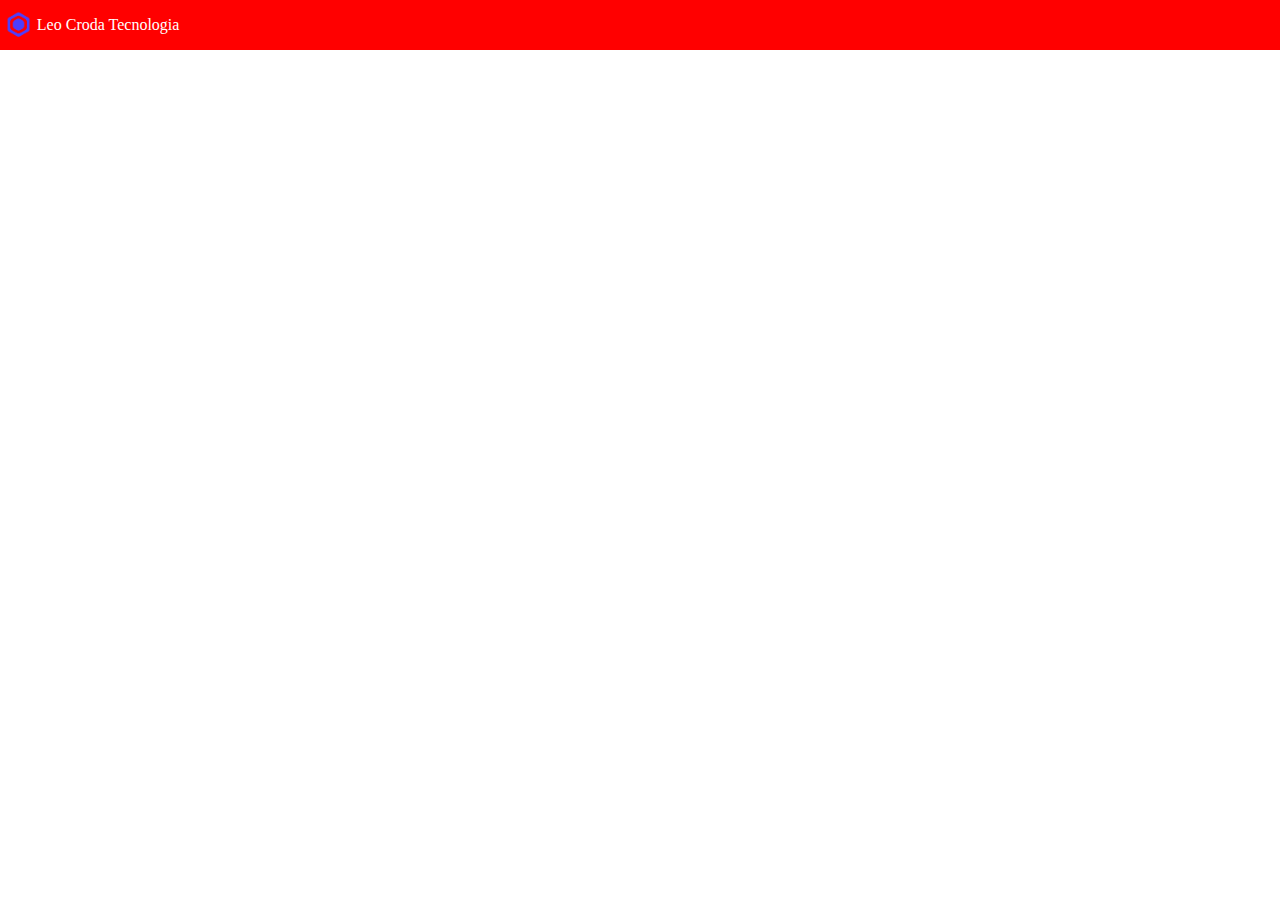
==== src/index.html @ 942765a4 "initial commit" ====
<!DOCTYPE html>
<html lang="en">
<head>
    <meta charset="UTF-8">
    <meta http-equiv="X-UA-Compatible" content="IE=edge">
    <meta name="viewport" content="width=device-width, initial-scale=1.0">
    <title>Document</title>
    <link rel="stylesheet" href="styles.css" ></link>
</head>
<body>
    <header class="top-bar">
        <img src="../public/assets/logo-favicon.png" width="36.8327402135" height="30" />
        <p>Leo Croda Tecnologia</p>
    </header>
    <!--about-->
    <!--skills-->
    <!--experiências de trabalho-->
    <!--links (redes sociais e tals)-->
    <!--formulário para contato-->
</body>
</html>
---- src/styles.css ----
.top-bar{
    background-color: red;
    display: flex;
    align-items: center;
    justify-content: left;
    margin: 0;
    padding:  0;
    color: white
}

body{
    margin: 0;
    padding: 0;
}

/*rgb(77, 62, 252)*/
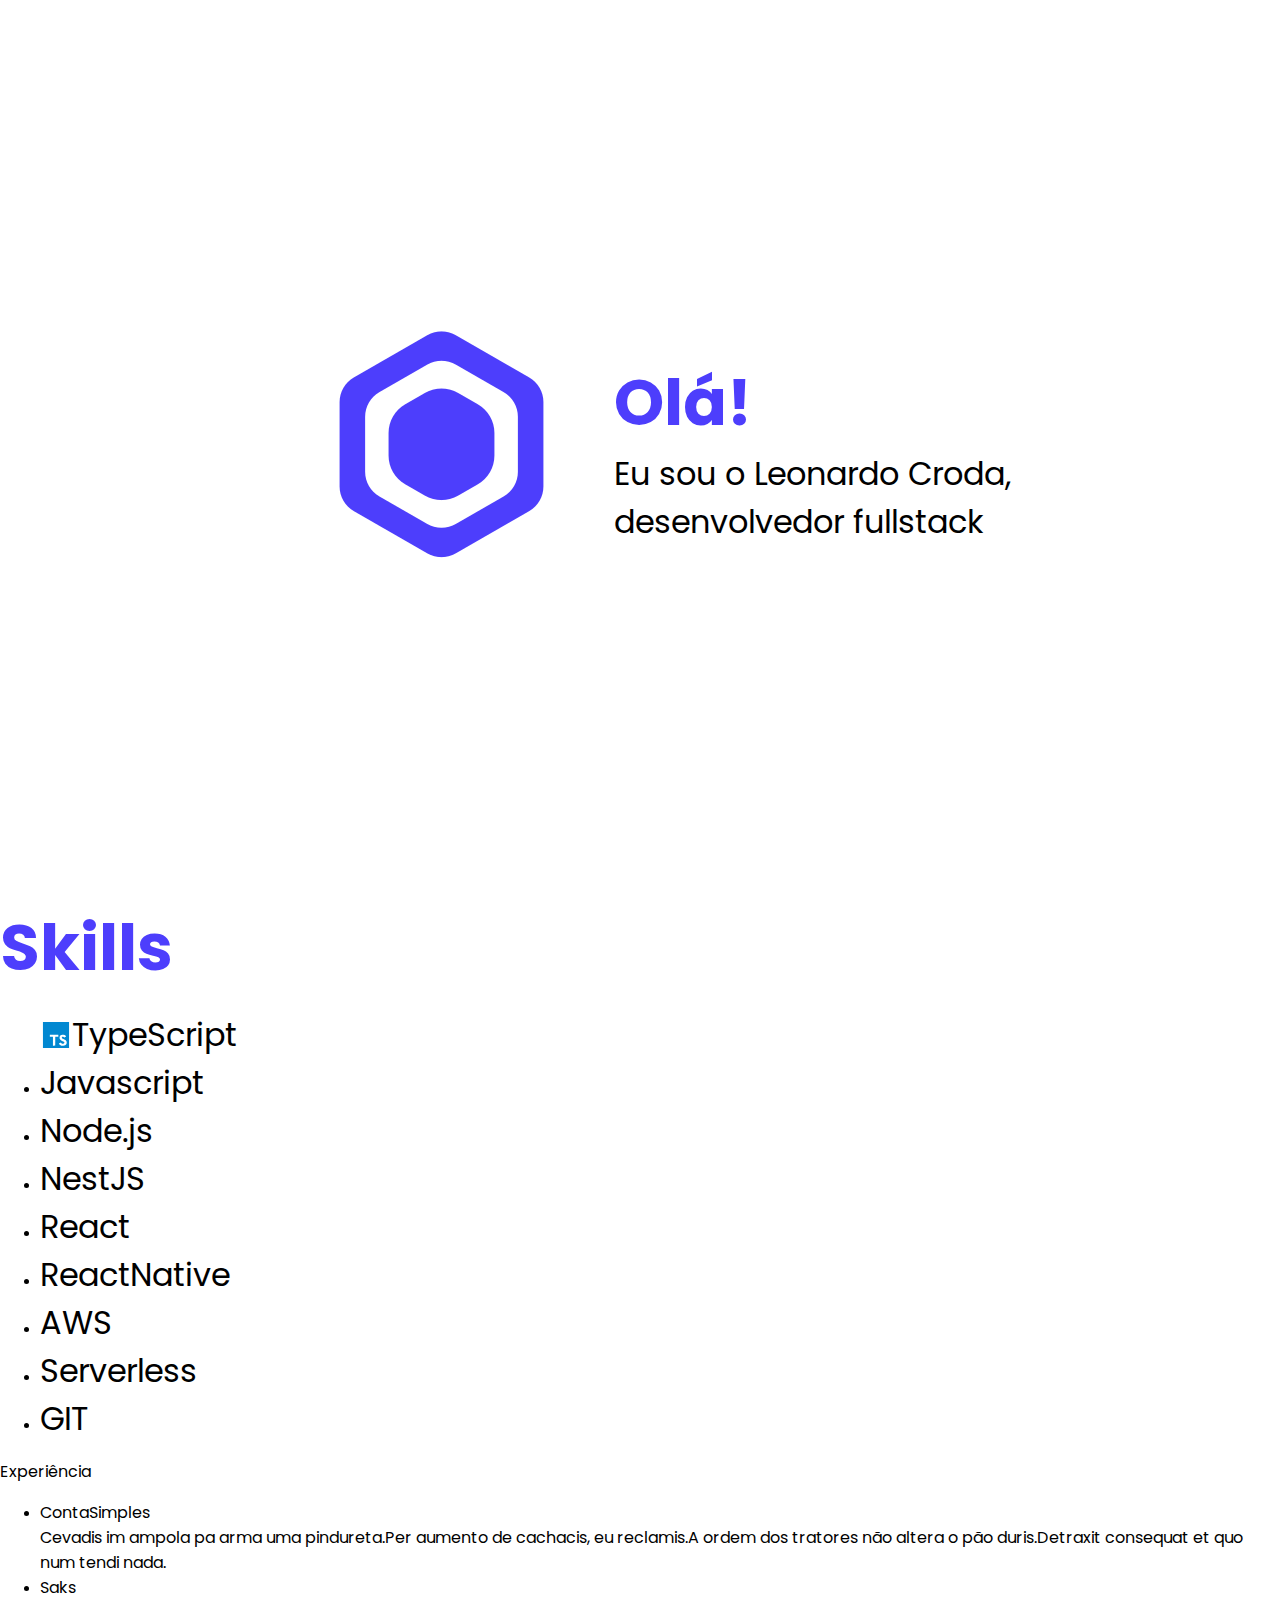
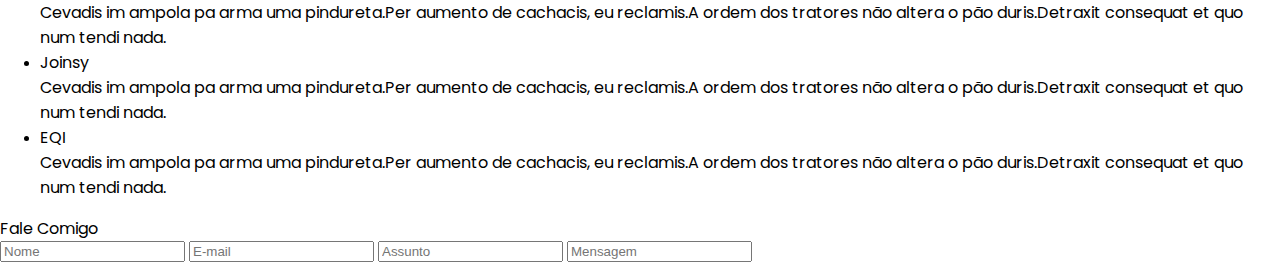
==== commit e63dd2eb: "adiciona saudação  no começo do site" ====
--- a/src/index.html
+++ b/src/index.html
@@ -1,21 +1,99 @@
 <!DOCTYPE html>
 <html lang="en">
-<head>
-    <meta charset="UTF-8">
-    <meta http-equiv="X-UA-Compatible" content="IE=edge">
-    <meta name="viewport" content="width=device-width, initial-scale=1.0">
+  <head>
+    <meta charset="UTF-8" />
+    <meta http-equiv="X-UA-Compatible" content="IE=edge" />
+    <meta name="viewport" content="width=device-width, initial-scale=1.0" />
     <title>Document</title>
-    <link rel="stylesheet" href="styles.css" ></link>
-</head>
-<body>
-    <header class="top-bar">
-        <img src="../public/assets/logo-favicon.png" width="36.8327402135" height="30" />
-        <p>Leo Croda Tecnologia</p>
-    </header>
-    <!--about-->
-    <!--skills-->
-    <!--experiências de trabalho-->
-    <!--links (redes sociais e tals)-->
-    <!--formulário para contato-->
-</body>
-</html>+    <link rel="stylesheet" href="styles.css" />
+  </head>
+  <body>
+    <!-- <header class="top-bar">
+      <img
+        src="../public/assets/logo-favicon.png"
+        width="36.8327402135"
+        height="30"
+      />
+      <p>Leo Croda Tecnologia</p>
+    </header> -->
+    <div>
+      <div class="welcome-container">
+        <div>
+          <img src="../public/assets/logo-favicon.png" />
+        </div>
+        <div>
+          <p class="title">Olá!</p>
+          <p class="subtitle">
+            Eu sou o Leonardo Croda, <br />desenvolvedor fullstack
+          </p>
+        </div>
+      </div>
+      <div>
+        <p class="title">Skills</p>
+        <ul>
+          <li class="skill">
+            <img
+              src="../public/assets/icons/typescript.svg"
+              class="skill-icons"
+            />
+            <p class="subtitle">TypeScript</p>
+          </li>
+          <li><p class="subtitle">Javascript</p></li>
+          <li><p class="subtitle">Node.js</p></li>
+          <li><p class="subtitle">NestJS</p></li>
+          <li><p class="subtitle">React</p></li>
+          <li><p class="subtitle">ReactNative</p></li>
+          <li><p class="subtitle">AWS</p></li>
+          <li><p class="subtitle">Serverless</p></li>
+          <li><p class="subtitle">GIT</p></li>
+        </ul>
+      </div>
+
+      <div>
+        <p>Experiência</p>
+        <ul>
+          <li>
+            <p>ContaSimples</p>
+            <p>
+              Cevadis im ampola pa arma uma pindureta.Per aumento de cachacis,
+              eu reclamis.A ordem dos tratores não altera o pão duris.Detraxit
+              consequat et quo num tendi nada.
+            </p>
+          </li>
+          <li>
+            <p>Saks</p>
+            <p>
+              Cevadis im ampola pa arma uma pindureta.Per aumento de cachacis,
+              eu reclamis.A ordem dos tratores não altera o pão duris.Detraxit
+              consequat et quo num tendi nada.
+            </p>
+          </li>
+          <li>
+            <p>Joinsy</p>
+            <p>
+              Cevadis im ampola pa arma uma pindureta.Per aumento de cachacis,
+              eu reclamis.A ordem dos tratores não altera o pão duris.Detraxit
+              consequat et quo num tendi nada.
+            </p>
+          </li>
+          <li>
+            <p>EQI</p>
+            <p>
+              Cevadis im ampola pa arma uma pindureta.Per aumento de cachacis,
+              eu reclamis.A ordem dos tratores não altera o pão duris.Detraxit
+              consequat et quo num tendi nada.
+            </p>
+          </li>
+        </ul>
+      </div>
+    </div>
+
+    <div>
+      <p>Fale Comigo</p>
+      <input placeholder="Nome" />
+      <input placeholder="E-mail" />
+      <input placeholder="Assunto" />
+      <input placeholder="Mensagem" />
+    </div>
+  </body>
+</html>
--- a/src/styles.css
+++ b/src/styles.css
@@ -1,16 +1,56 @@
-.top-bar{
-    background-color: red;
-    display: flex;
-    align-items: center;
-    justify-content: left;
-    margin: 0;
-    padding:  0;
-    color: white
+@import url("https://fonts.googleapis.com/css2?family=Poppins&display=swap");
+
+.top-bar {
+  background-color: red;
+  display: flex;
+  align-items: center;
+  justify-content: left;
+  margin: 0;
+  padding: 0;
+  color: white;
+}
+.container {
+  background-color: blue;
+  margin: 0 2rem;
+  padding: 0;
 }
 
-body{
-    margin: 0;
-    padding: 0;
+.welcome-container {
+  display: flex;
+  width: 100%;
+  height: 100vh;
+  align-items: center;
+  justify-content: center;
 }
 
-/*rgb(77, 62, 252)*/+p.title {
+  font-size: 4rem;
+  color: #4d3efc;
+  font-weight: bold;
+}
+
+p.subtitle {
+  font-size: 2rem;
+}
+
+img.skill-icons {
+  width: 2rem;
+  height: 2rem;
+}
+
+li.skill {
+  align-items: center;
+  display: flex;
+}
+
+p {
+  margin: 0;
+  font-family: "Poppins", sans-serif;
+}
+
+body {
+  margin: 0;
+  padding: 0;
+}
+
+/*rgb(77, 62, 252)*/
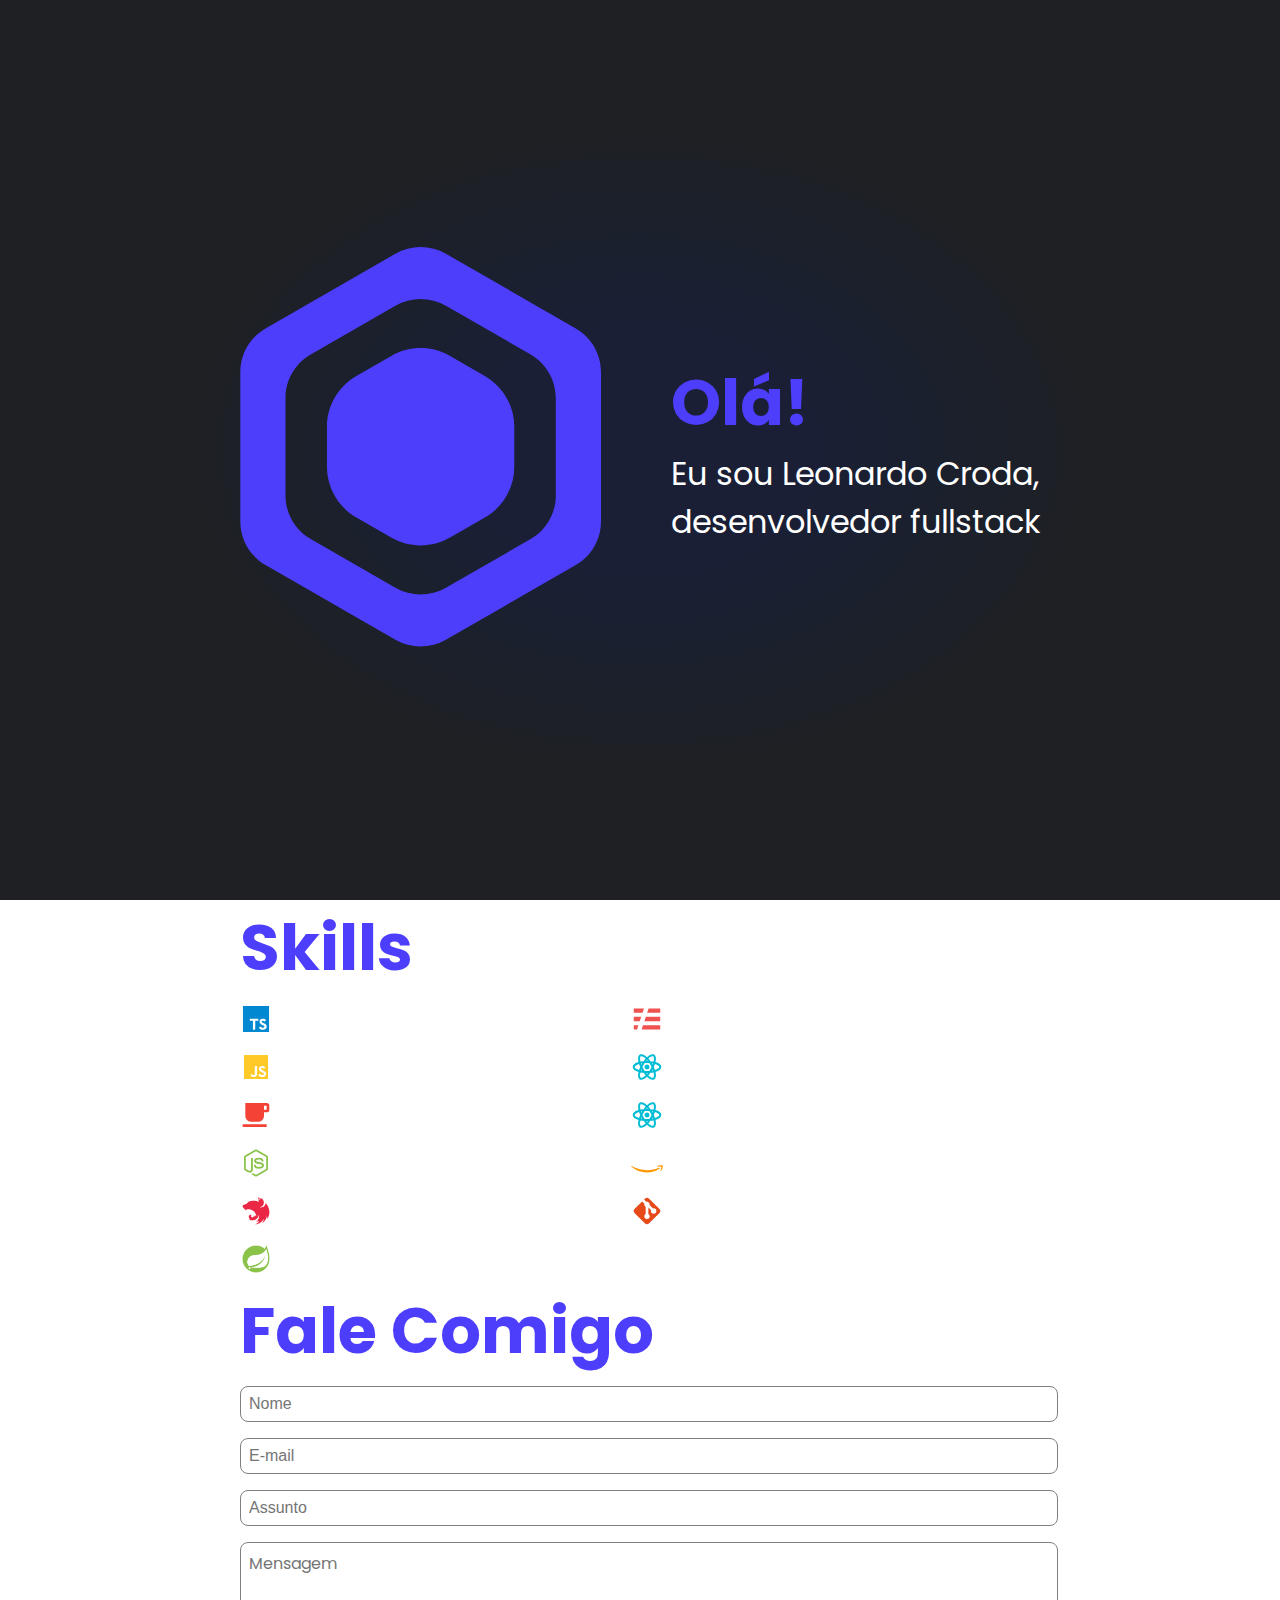
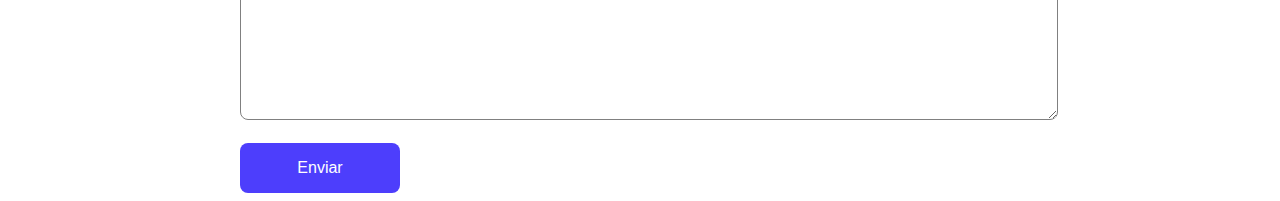
==== commit e1482866: "adiciona java, springboot e aws as skills e altera a cor do background" ====
--- a/src/index.html
+++ b/src/index.html
@@ -3,9 +3,9 @@
   <head>
     <meta charset="UTF-8" />
     <meta http-equiv="X-UA-Compatible" content="IE=edge" />
-    <meta name="viewport" content="width=device-width, initial-scale=1.0" />
     <title>Document</title>
     <link rel="stylesheet" href="styles.css" />
+    <link rel="icon" href="../public/assets/logo-favicon.png" />
   </head>
   <body>
     <!-- <header class="top-bar">
@@ -16,20 +16,22 @@
       />
       <p>Leo Croda Tecnologia</p>
     </header> -->
-    <div>
+    <div class="container">
       <div class="welcome-container">
         <div>
-          <img src="../public/assets/logo-favicon.png" />
+          <img class="logo" src="../public/assets/logo-favicon.svg" />
         </div>
         <div>
-          <p class="title">Olá!</p>
+          <h1>Olá!</h1>
           <p class="subtitle">
-            Eu sou o Leonardo Croda, <br />desenvolvedor fullstack
+            Eu sou Leonardo Croda, <br />desenvolvedor fullstack
           </p>
         </div>
       </div>
-      <div>
-        <p class="title">Skills</p>
+
+      <div class="skill-list-container">
+        <h1>Skills</h1>
+
         <ul>
           <li class="skill">
             <img
@@ -38,62 +40,67 @@
             />
             <p class="subtitle">TypeScript</p>
           </li>
-          <li><p class="subtitle">Javascript</p></li>
-          <li><p class="subtitle">Node.js</p></li>
-          <li><p class="subtitle">NestJS</p></li>
-          <li><p class="subtitle">React</p></li>
-          <li><p class="subtitle">ReactNative</p></li>
-          <li><p class="subtitle">AWS</p></li>
-          <li><p class="subtitle">Serverless</p></li>
-          <li><p class="subtitle">GIT</p></li>
+          <li class="skill">
+            <img
+              src="../public/assets/icons/javascript.svg"
+              class="skill-icons"
+            />
+            <p class="subtitle">JavaScript</p>
+          </li>
+          <li class="skill">
+            <img src="../public/assets/icons/java.svg" class="skill-icons" />
+            <p class="subtitle">Java</p>
+          </li>
+          <li class="skill">
+            <img src="../public/assets/icons/nodejs.svg" class="skill-icons" />
+            <p class="subtitle">Node.js</p>
+          </li>
+          <li class="skill">
+            <img src="../public/assets/icons/nest.svg" class="skill-icons" />
+            <p class="subtitle">NestJS</p>
+          </li>
+          <li class="skill">
+            <img
+              src="../public/assets/icons/spring-boot.png"
+              class="skill-icons"
+            />
+            <p class="subtitle">SpringBoot</p>
+          </li>
+          <li class="skill">
+            <img
+              src="../public/assets/icons/serverless.svg"
+              class="skill-icons"
+            />
+            <p class="subtitle">Serverless</p>
+          </li>
+
+          <li class="skill">
+            <img src="../public/assets/icons/react.svg" class="skill-icons" />
+            <p class="subtitle">React</p>
+          </li>
+          <li class="skill">
+            <img src="../public/assets/icons/react.svg" class="skill-icons" />
+            <p class="subtitle">ReactNative</p>
+          </li>
+          <li class="skill">
+            <img src="../public/assets/icons/aws.svg" class="skill-icons" />
+            <p class="subtitle">AWS</p>
+          </li>
+          <li class="skill">
+            <img src="../public/assets/icons/git.svg" class="skill-icons" />
+            <p class="subtitle">Git</p>
+          </li>
         </ul>
       </div>
 
-      <div>
-        <p>Experiência</p>
-        <ul>
-          <li>
-            <p>ContaSimples</p>
-            <p>
-              Cevadis im ampola pa arma uma pindureta.Per aumento de cachacis,
-              eu reclamis.A ordem dos tratores não altera o pão duris.Detraxit
-              consequat et quo num tendi nada.
-            </p>
-          </li>
-          <li>
-            <p>Saks</p>
-            <p>
-              Cevadis im ampola pa arma uma pindureta.Per aumento de cachacis,
-              eu reclamis.A ordem dos tratores não altera o pão duris.Detraxit
-              consequat et quo num tendi nada.
-            </p>
-          </li>
-          <li>
-            <p>Joinsy</p>
-            <p>
-              Cevadis im ampola pa arma uma pindureta.Per aumento de cachacis,
-              eu reclamis.A ordem dos tratores não altera o pão duris.Detraxit
-              consequat et quo num tendi nada.
-            </p>
-          </li>
-          <li>
-            <p>EQI</p>
-            <p>
-              Cevadis im ampola pa arma uma pindureta.Per aumento de cachacis,
-              eu reclamis.A ordem dos tratores não altera o pão duris.Detraxit
-              consequat et quo num tendi nada.
-            </p>
-          </li>
-        </ul>
+      <div class="form-container">
+        <h1>Fale Comigo</h1>
+        <input class="small" placeholder="Nome" />
+        <input class="small" placeholder="E-mail" />
+        <input class="small" placeholder="Assunto" />
+        <textarea class="large" placeholder="Mensagem"></textarea>
+        <button class="submit">Enviar</button>
       </div>
-    </div>
-
-    <div>
-      <p>Fale Comigo</p>
-      <input placeholder="Nome" />
-      <input placeholder="E-mail" />
-      <input placeholder="Assunto" />
-      <input placeholder="Mensagem" />
     </div>
   </body>
 </html>
--- a/src/styles.css
+++ b/src/styles.css
@@ -1,7 +1,6 @@
 @import url("https://fonts.googleapis.com/css2?family=Poppins&display=swap");
 
 .top-bar {
-  background-color: red;
   display: flex;
   align-items: center;
   justify-content: left;
@@ -10,9 +9,8 @@
   color: white;
 }
 .container {
-  background-color: blue;
-  margin: 0 2rem;
-  padding: 0;
+  max-width: 50rem;
+  margin: 0 auto;
 }
 
 .welcome-container {
@@ -20,10 +18,13 @@
   width: 100%;
   height: 100vh;
   align-items: center;
-  justify-content: center;
+  justify-content: space-between;
 }
-
-p.title {
+img.logo {
+  height: 25rem;
+}
+h1 {
+  margin: 0;
   font-size: 4rem;
   color: #4d3efc;
   font-weight: bold;
@@ -36,21 +37,73 @@
 img.skill-icons {
   width: 2rem;
   height: 2rem;
+  margin-right: 0.5rem;
 }
 
 li.skill {
   align-items: center;
   display: flex;
+  justify-content: flex-start;
+}
+
+div.skill-list-container {
+  margin: 0 auto;
+}
+
+input.small {
+  font-size: 1rem;
+  width: 100%;
+  margin: 0.5rem 0;
+  padding: 0.5rem;
+  border-radius: 0.5rem;
+  border: 1px solid grey;
+}
+
+textarea.large {
+  font-family: "Poppins", sans-serif;
+  font-size: 1rem;
+  margin: 0.5rem 0;
+  width: 100%;
+  padding: 0.5rem;
+  border-radius: 0.5rem;
+  height: 10rem;
+  border: 1px solid grey;
+}
+
+button.submit {
+  background-color: #4d3efc;
+  width: 10rem;
+  padding: 1rem;
+  margin: 0.5rem 0;
+  border: 0;
+  font-size: 1rem;
+  border-radius: 0.5rem;
+  color: white;
+}
+div.form-container {
+  width: 100%;
+}
+
+ul {
+  display: flex;
+  flex-direction: column;
+  max-height: 20rem;
+  flex-wrap: wrap;
+  margin: 0px;
+  padding: 0px;
 }
 
 p {
   margin: 0;
+  color: white;
+}
+
+body {
+  background-image: radial-gradient(#1a1f35 20%, #1a202f 30%, #1e2024 50%);
+  background-attachment: fixed;
+  margin: 0;
+  padding: 0;
   font-family: "Poppins", sans-serif;
 }
 
-body {
-  margin: 0;
-  padding: 0;
-}
-
 /*rgb(77, 62, 252)*/
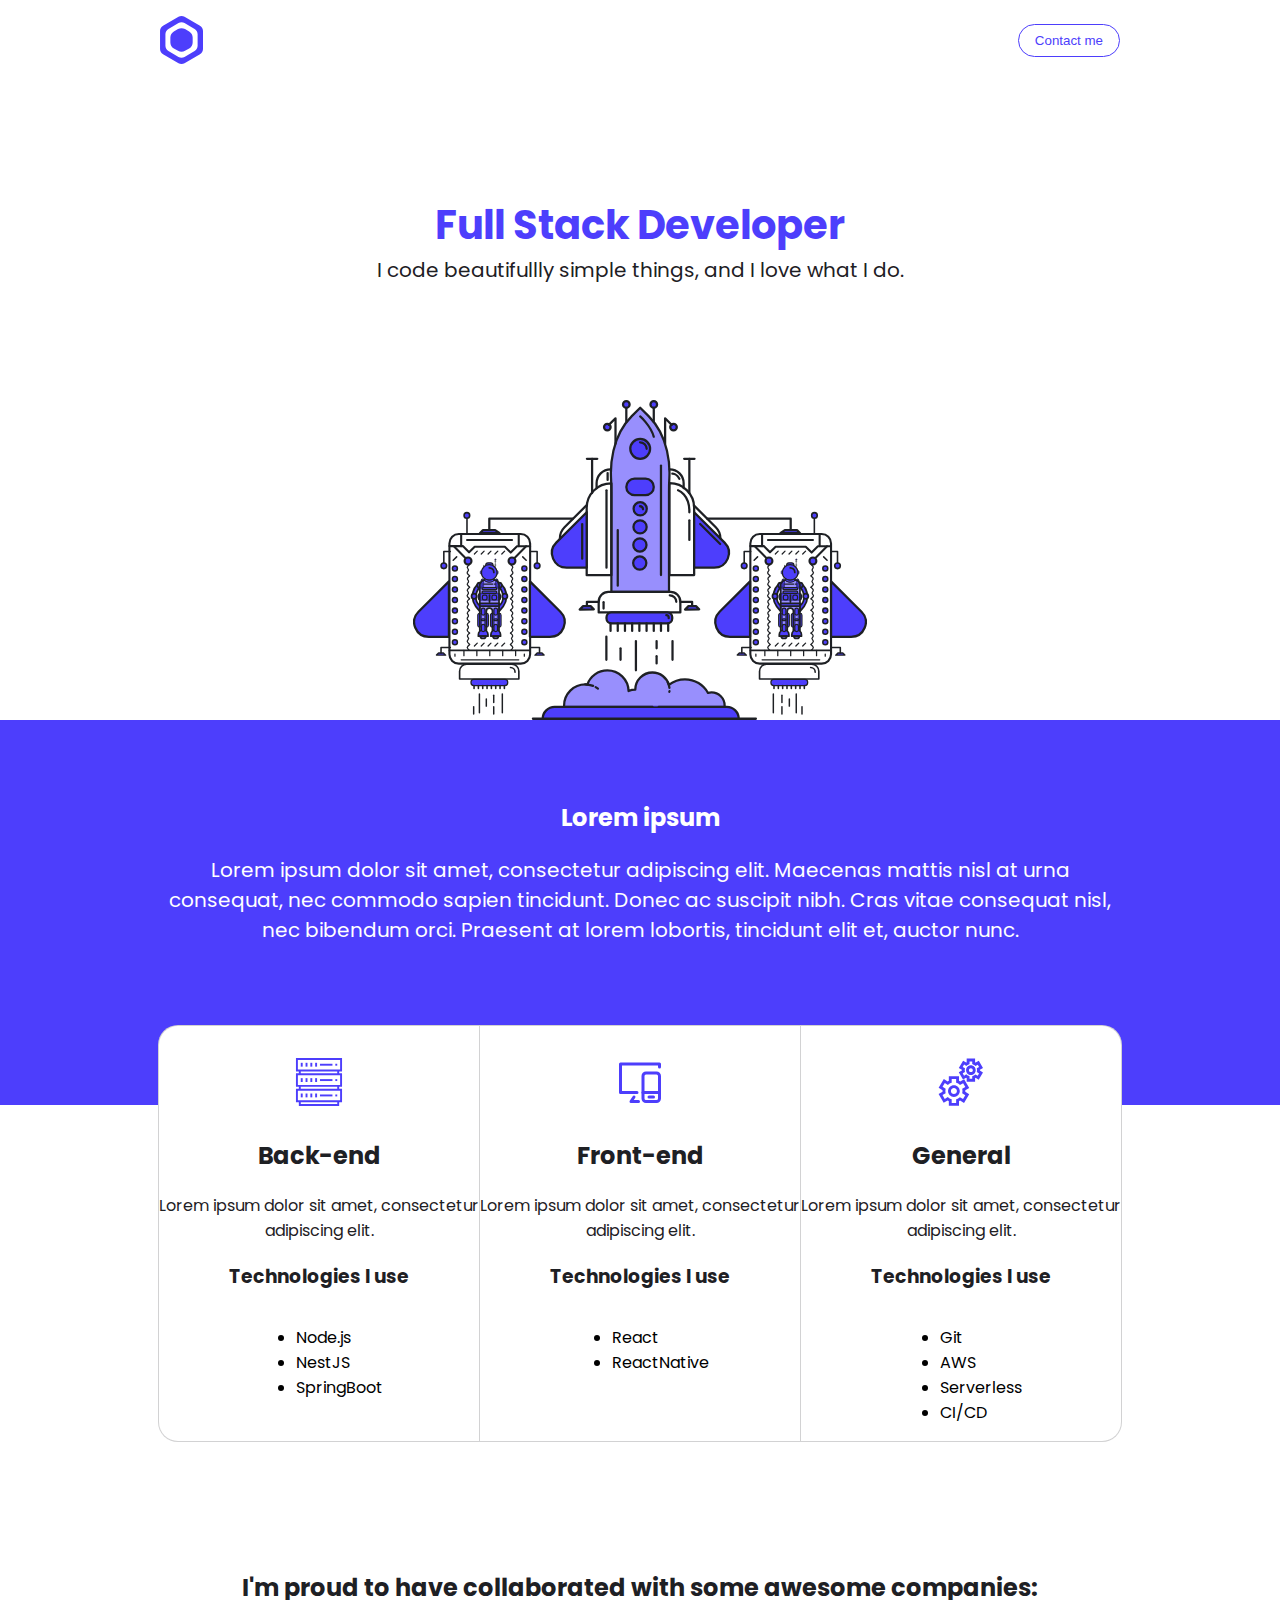
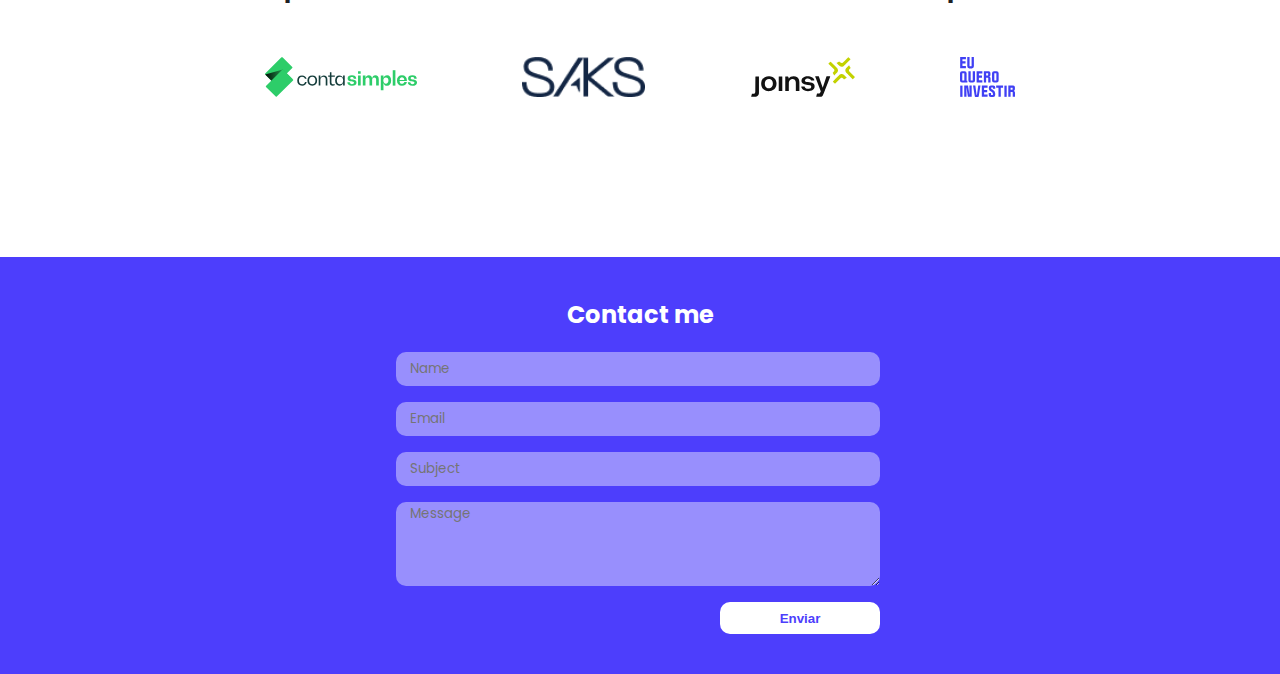
==== commit 9fff71b2: "v2: redesign" ====
--- a/src/index.html
+++ b/src/index.html
@@ -3,104 +3,113 @@
   <head>
     <meta charset="UTF-8" />
     <meta http-equiv="X-UA-Compatible" content="IE=edge" />
-    <title>Document</title>
-    <link rel="stylesheet" href="styles.css" />
+    <meta name="viewport" content="width=device-width, initial-scale=1.0" />
+    <title>Leonardo Croda</title>
+    <link rel="stylesheet" href="styles/index.css" />
+    <!-- <link rel="stylesheet" href="styles/small-screens.css" /> -->
     <link rel="icon" href="../public/assets/logo-favicon.png" />
   </head>
   <body>
-    <!-- <header class="top-bar">
-      <img
-        src="../public/assets/logo-favicon.png"
-        width="36.8327402135"
-        height="30"
-      />
-      <p>Leo Croda Tecnologia</p>
-    </header> -->
-    <div class="container">
-      <div class="welcome-container">
-        <div>
-          <img class="logo" src="../public/assets/logo-favicon.svg" />
+    <header class="top-bar">
+      <img class="logo" src="../public/assets/logo-favicon.svg" />
+      <button class="contact-button">Contact me</button>
+    </header>
+    <div class="hero-container">
+      <div>
+        <h1>Full Stack Developer</h1>
+        <p class="subtitle">
+          I code beautifullly simple things, and I love what I do.
+        </p>
+      </div>
+      <!-- <div>
+        <img src="../public/assets/logo-favicon.svg" />
+      </div> -->
+    </div>
+    <div class="rocket-container">
+      <img class="rocket" src="../public/assets/g10.svg" />
+    </div>
+
+    <div class="about">
+      <div class="about-text-container">
+        <h2 class="white-text">Lorem ipsum</h2>
+        <p class="white-text">
+          Lorem ipsum dolor sit amet, consectetur adipiscing elit. Maecenas
+          mattis nisl at urna consequat, nec commodo sapien tincidunt. Donec ac
+          suscipit nibh. Cras vitae consequat nisl, nec bibendum orci. Praesent
+          at lorem lobortis, tincidunt elit et, auctor nunc.
+        </p>
+      </div>
+    </div>
+    <div class="skills">
+      <div class="skill-column skill-column-left">
+        <img class="skill-icon" src="../public/assets/backend.svg" />
+        <h2>Back-end</h2>
+        <p class="skill-description">
+          Lorem ipsum dolor sit amet, consectetur adipiscing elit.
+        </p>
+        <h3>Technologies I use</h3>
+        <ul>
+          <li>Node.js</li>
+          <li>NestJS</li>
+          <li>SpringBoot</li>
+        </ul>
+      </div>
+      <div class="skill-column">
+        <img class="skill-icon" src="../public/assets/frontend.svg" />
+        <h2>Front-end</h2>
+        <p class="skill-description">
+          Lorem ipsum dolor sit amet, consectetur adipiscing elit.
+        </p>
+        <h3>Technologies I use</h3>
+
+        <ul>
+          <li>React</li>
+          <li>ReactNative</li>
+        </ul>
+      </div>
+      <div class="skill-column skill-column-right">
+        <img class="skill-icon" src="../public/assets/general.svg" />
+
+        <h2>General</h2>
+        <p class="skill-description">
+          Lorem ipsum dolor sit amet, consectetur adipiscing elit.
+        </p>
+        <h3>Technologies I use</h3>
+        <ul>
+          <li>Git</li>
+          <li>AWS</li>
+          <li>Serverless</li>
+          <li>CI/CD</li>
+        </ul>
+      </div>
+    </div>
+    <div class="companies-container">
+      <h2>I'm proud to have collaborated with some awesome companies:</h2>
+      <div class="companies-logo-container">
+        <div class="company-logo">
+          <img src="../public/assets/companies-logo/contasimples.svg" />
         </div>
-        <div>
-          <h1>Olá!</h1>
-          <p class="subtitle">
-            Eu sou Leonardo Croda, <br />desenvolvedor fullstack
-          </p>
+        <div class="company-logo">
+          <img src="../public/assets/companies-logo/saks.png" />
+        </div>
+        <div class="company-logo">
+          <img src="../public/assets/companies-logo/joinsy.svg" />
+        </div>
+        <div class="company-logo">
+          <img src="../public/assets/companies-logo/euqueroinvestir.svg" />
         </div>
       </div>
+    </div>
 
-      <div class="skill-list-container">
-        <h1>Skills</h1>
-
-        <ul>
-          <li class="skill">
-            <img
-              src="../public/assets/icons/typescript.svg"
-              class="skill-icons"
-            />
-            <p class="subtitle">TypeScript</p>
-          </li>
-          <li class="skill">
-            <img
-              src="../public/assets/icons/javascript.svg"
-              class="skill-icons"
-            />
-            <p class="subtitle">JavaScript</p>
-          </li>
-          <li class="skill">
-            <img src="../public/assets/icons/java.svg" class="skill-icons" />
-            <p class="subtitle">Java</p>
-          </li>
-          <li class="skill">
-            <img src="../public/assets/icons/nodejs.svg" class="skill-icons" />
-            <p class="subtitle">Node.js</p>
-          </li>
-          <li class="skill">
-            <img src="../public/assets/icons/nest.svg" class="skill-icons" />
-            <p class="subtitle">NestJS</p>
-          </li>
-          <li class="skill">
-            <img
-              src="../public/assets/icons/spring-boot.png"
-              class="skill-icons"
-            />
-            <p class="subtitle">SpringBoot</p>
-          </li>
-          <li class="skill">
-            <img
-              src="../public/assets/icons/serverless.svg"
-              class="skill-icons"
-            />
-            <p class="subtitle">Serverless</p>
-          </li>
-
-          <li class="skill">
-            <img src="../public/assets/icons/react.svg" class="skill-icons" />
-            <p class="subtitle">React</p>
-          </li>
-          <li class="skill">
-            <img src="../public/assets/icons/react.svg" class="skill-icons" />
-            <p class="subtitle">ReactNative</p>
-          </li>
-          <li class="skill">
-            <img src="../public/assets/icons/aws.svg" class="skill-icons" />
-            <p class="subtitle">AWS</p>
-          </li>
-          <li class="skill">
-            <img src="../public/assets/icons/git.svg" class="skill-icons" />
-            <p class="subtitle">Git</p>
-          </li>
-        </ul>
-      </div>
-
+    <footer>
+      <h2 class="white-text">Contact me</h2>
       <div class="form-container">
-        <h1>Fale Comigo</h1>
-        <input class="small" placeholder="Nome" />
-        <input class="small" placeholder="E-mail" />
-        <input class="small" placeholder="Assunto" />
-        <textarea class="large" placeholder="Mensagem"></textarea>
+        <input class="text-input" placeholder="   Name" />
+        <input class="text-input" placeholder="   Email" />
+        <input class="text-input" placeholder="   Subject" />
+        <textarea class="text-input" placeholder="   Message"></textarea>
         <button class="submit">Enviar</button>
       </div>
-    </div>
+    </footer>
   </body>
 </html>
--- a/src/styles/index.css
+++ b/src/styles/index.css
@@ -0,0 +1,204 @@
+@import url("https://fonts.googleapis.com/css2?family=Poppins&display=swap");
+
+h1 {
+  font-size: 2.5rem;
+  color: #4d3efc;
+  font-weight: bold;
+  margin: 0;
+  text-align: center;
+}
+p {
+  margin: 0;
+  font-size: 1.25rem;
+  color: #1e2024;
+  text-align: center;
+}
+
+h2 {
+  text-align: center;
+  color: #1e2024;
+  margin: 0;
+  margin-bottom: 0.83em;
+}
+
+h3 {
+  text-align: center;
+  color: #1e2024;
+}
+
+body {
+  margin: 0;
+  padding: 0;
+  font-family: "Poppins", sans-serif;
+}
+
+footer {
+  width: 100%;
+  background-color: #4d3efc;
+  padding: 2.5rem 0;
+}
+
+img {
+  height: 100%;
+  width: auto;
+}
+.top-bar {
+  display: flex;
+  align-items: center;
+  justify-content: space-between;
+  margin: 0;
+  padding: 0;
+  color: white;
+  height: 5rem;
+  max-width: 60rem;
+  margin: 0 auto;
+}
+
+.logo {
+  height: 3rem;
+  width: auto;
+}
+
+.contact-button {
+  background-color: transparent;
+  border: solid 1px #4d3efc;
+  color: #4d3efc;
+  padding: 0.5rem 1rem;
+  border-radius: 20px;
+}
+
+.about {
+  width: 100%;
+  background-color: #4d3efc;
+  display: flex;
+  justify-content: center;
+  padding: 5rem 0 10rem 0;
+}
+.about-text-container {
+  width: 60rem;
+}
+
+.hero-container {
+  background-color: white;
+  display: flex;
+  flex-direction: column;
+  justify-content: space-evenly;
+  align-items: center;
+  height: 20rem;
+}
+
+.rocket {
+  height: 100%;
+  width: auto;
+}
+
+.rocket-container {
+  display: flex;
+  justify-content: center;
+  height: 20rem;
+  width: 100%;
+}
+
+.white-text {
+  color: #fff;
+}
+
+.skills {
+  margin-top: -5rem;
+  border-radius: 20px;
+  display: flex;
+  justify-content: center;
+}
+
+.skill-column {
+  align-items: center;
+  display: flex;
+  flex-direction: column;
+  width: 20rem;
+  background-color: #fff;
+  border: 1px solid rgba(30, 32, 36, 0.2);
+}
+
+.skill-column-left {
+  border-top-left-radius: 20px;
+  border-bottom-left-radius: 20px;
+  border-right-width: 0px;
+}
+
+.skill-column-right {
+  border-left-width: 0px;
+  border-top-right-radius: 20px;
+  border-bottom-right-radius: 20px;
+}
+
+.skill-icon {
+  width: 48px;
+  height: 48px;
+  margin: 2rem auto;
+}
+
+.skill-description {
+  font-size: 1rem;
+}
+
+.companies-container {
+  padding: 8rem 0;
+}
+
+.companies-logo-container {
+  display: flex;
+  max-width: 60rem;
+  justify-content: space-evenly;
+  margin: 0 auto;
+  flex-direction: row;
+  flex-wrap: wrap;
+}
+
+.company-logo {
+  display: flex;
+  height: 2.5rem;
+  width: auto;
+  padding: 2rem 0;
+  align-items: center;
+}
+
+.form-container {
+  display: flex;
+  flex-direction: column;
+  max-width: 30rem;
+  margin: 0 auto;
+  align-items: flex-end;
+  padding: 0;
+}
+
+.text-input {
+  margin: 0;
+  background-color: #988ffd;
+  border: 0;
+  height: 2rem;
+  width: 100%;
+  margin-bottom: 1rem;
+  border-radius: 10px;
+  font-family: "Poppins", sans-serif;
+}
+
+textarea.text-input {
+  height: 5rem;
+}
+
+.submit {
+  background-color: #fff;
+  width: 10rem;
+  height: 2rem;
+  border-radius: 10px;
+  border: 0;
+  color: #4d3efc;
+  font-weight: bolder;
+}
+
+@media screen and (max-width: 769px) {
+  .company-logo {
+    width: 50%;
+    justify-content: center;
+  }
+}
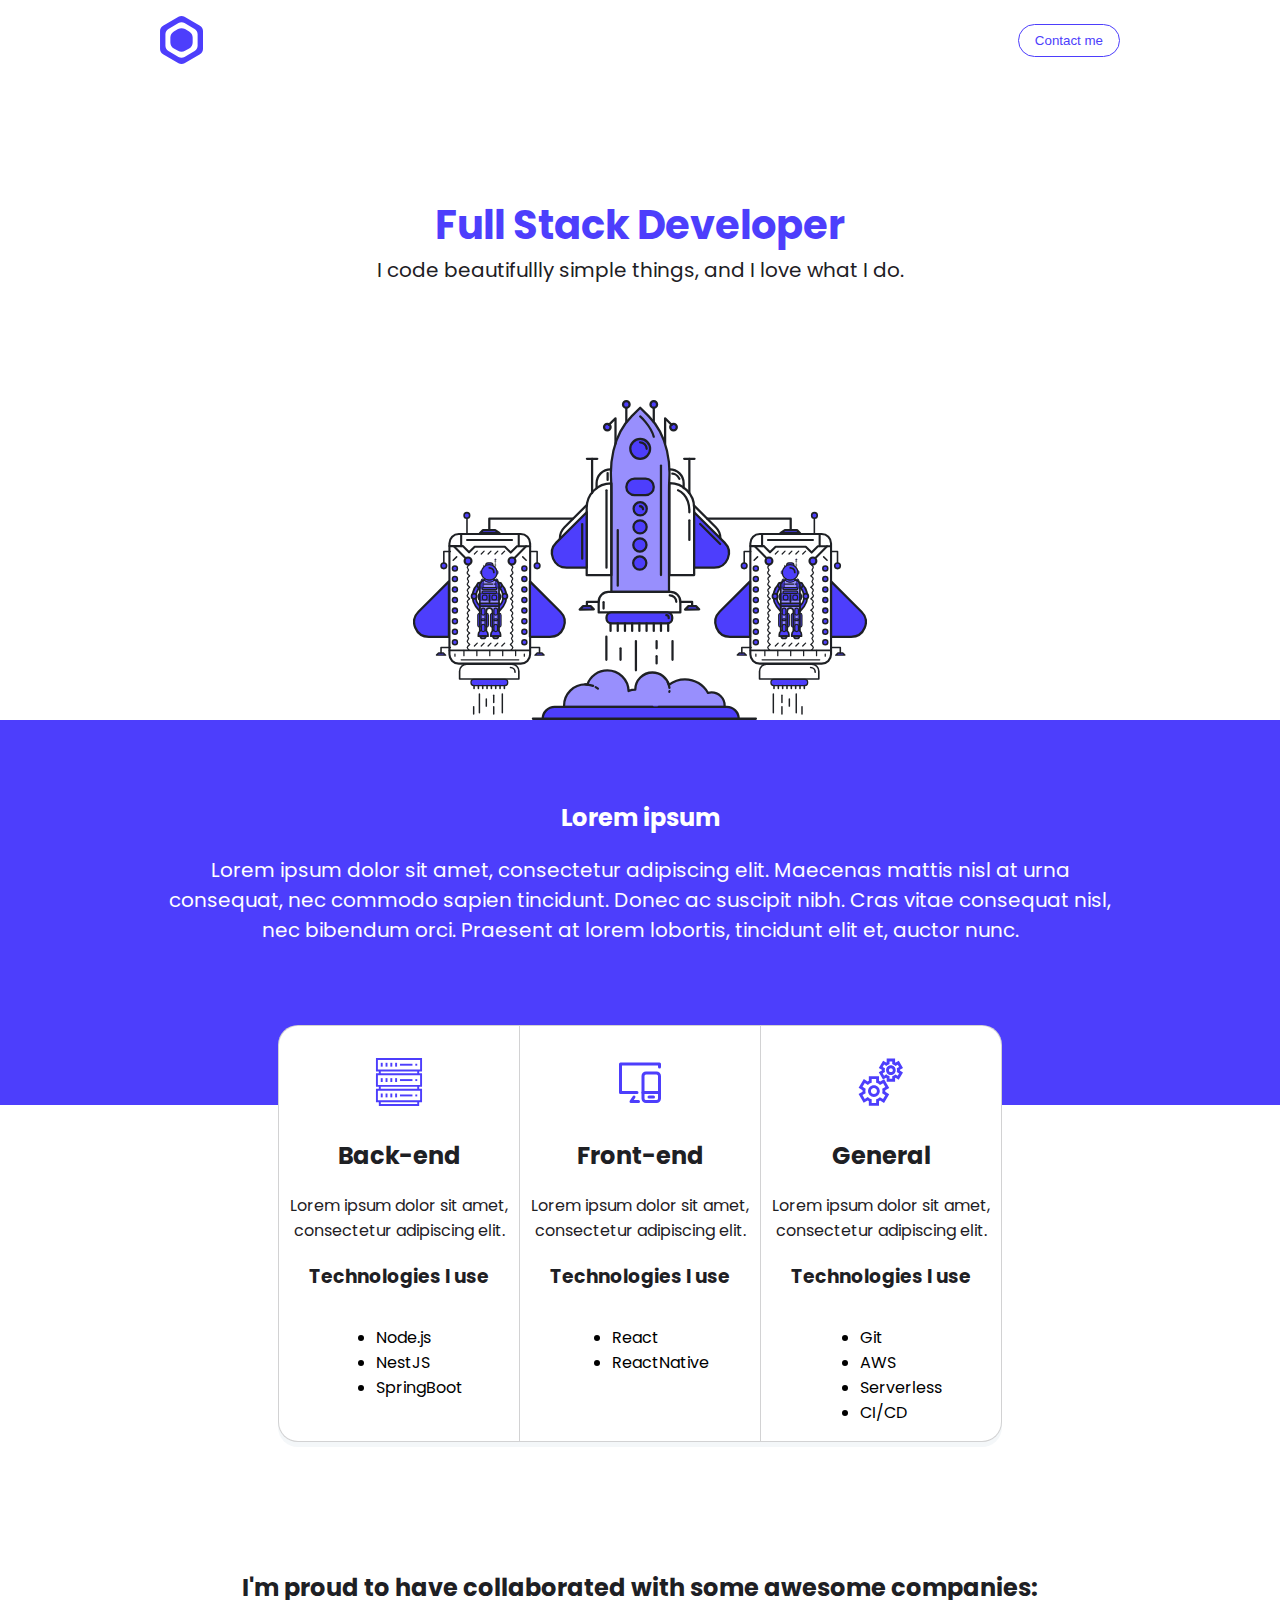
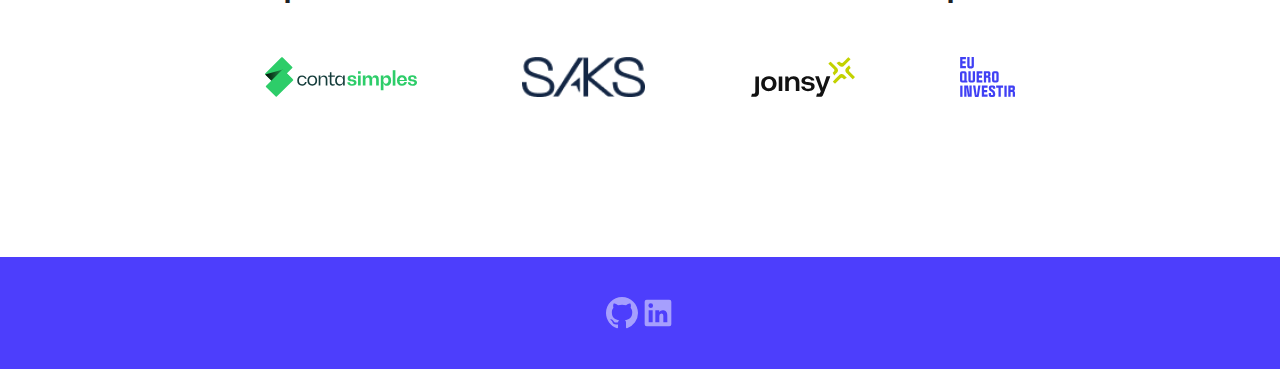
==== commit e1e032a2: "remove o form de contato e passa a abrir uma modal para enviar email" ====
--- a/src/index.html
+++ b/src/index.html
@@ -6,13 +6,12 @@
     <meta name="viewport" content="width=device-width, initial-scale=1.0" />
     <title>Leonardo Croda</title>
     <link rel="stylesheet" href="styles/index.css" />
-    <!-- <link rel="stylesheet" href="styles/small-screens.css" /> -->
-    <link rel="icon" href="../public/assets/logo-favicon.png" />
+    <link rel="icon" href="../public/assets/images/favicon.png" />
   </head>
   <body>
     <header class="top-bar">
-      <img class="logo" src="../public/assets/logo-favicon.svg" />
-      <button class="contact-button">Contact me</button>
+      <img class="logo" src="../public/assets/images/logo.svg" />
+      <button class="contact-button" onclick="openMailTo()">Contact me</button>
     </header>
     <div class="hero-container">
       <div>
@@ -21,12 +20,9 @@
           I code beautifullly simple things, and I love what I do.
         </p>
       </div>
-      <!-- <div>
-        <img src="../public/assets/logo-favicon.svg" />
-      </div> -->
     </div>
     <div class="rocket-container">
-      <img class="rocket" src="../public/assets/g10.svg" />
+      <img class="rocket" src="../public/assets/images/rocket.svg" />
     </div>
 
     <div class="about">
@@ -42,7 +38,7 @@
     </div>
     <div class="skills">
       <div class="skill-column skill-column-left">
-        <img class="skill-icon" src="../public/assets/backend.svg" />
+        <img class="skill-icon" src="../public/assets/images/backend.svg" />
         <h2>Back-end</h2>
         <p class="skill-description">
           Lorem ipsum dolor sit amet, consectetur adipiscing elit.
@@ -55,7 +51,7 @@
         </ul>
       </div>
       <div class="skill-column">
-        <img class="skill-icon" src="../public/assets/frontend.svg" />
+        <img class="skill-icon" src="../public/assets/images/frontend.svg" />
         <h2>Front-end</h2>
         <p class="skill-description">
           Lorem ipsum dolor sit amet, consectetur adipiscing elit.
@@ -68,7 +64,7 @@
         </ul>
       </div>
       <div class="skill-column skill-column-right">
-        <img class="skill-icon" src="../public/assets/general.svg" />
+        <img class="skill-icon" src="../public/assets/images/general.svg" />
 
         <h2>General</h2>
         <p class="skill-description">
@@ -87,29 +83,26 @@
       <h2>I'm proud to have collaborated with some awesome companies:</h2>
       <div class="companies-logo-container">
         <div class="company-logo">
-          <img src="../public/assets/companies-logo/contasimples.svg" />
+          <img src="../public/assets/images/contasimples.svg" />
         </div>
         <div class="company-logo">
-          <img src="../public/assets/companies-logo/saks.png" />
+          <img src="../public/assets/images/saks.png" />
         </div>
         <div class="company-logo">
-          <img src="../public/assets/companies-logo/joinsy.svg" />
+          <img src="../public/assets/images/joinsy.svg" />
         </div>
         <div class="company-logo">
-          <img src="../public/assets/companies-logo/euqueroinvestir.svg" />
+          <img src="../public/assets/images/euqueroinvestir.svg" />
         </div>
       </div>
     </div>
 
     <footer>
-      <h2 class="white-text">Contact me</h2>
-      <div class="form-container">
-        <input class="text-input" placeholder="   Name" />
-        <input class="text-input" placeholder="   Email" />
-        <input class="text-input" placeholder="   Subject" />
-        <textarea class="text-input" placeholder="   Message"></textarea>
-        <button class="submit">Enviar</button>
+      <div class="social">
+        <img src="../public/assets/images/github.svg" />
+        <img src="../public/assets/images/linkedin.svg" />
       </div>
     </footer>
+    <script src="./js/index.js"></script>
   </body>
 </html>
--- a/src/styles/index.css
+++ b/src/styles/index.css
@@ -96,7 +96,7 @@
   display: flex;
   justify-content: center;
   height: 20rem;
-  width: 100%;
+  width: auto;
 }
 
 .white-text {
@@ -104,18 +104,21 @@
 }
 
 .skills {
-  margin-top: -5rem;
   border-radius: 20px;
   display: flex;
   justify-content: center;
+  margin: 0 auto;
+  margin-top: -5rem;
+  flex-wrap: wrap;
 }
 
 .skill-column {
   align-items: center;
   display: flex;
   flex-direction: column;
-  width: 20rem;
+  max-width: 15rem;
   background-color: #fff;
+  box-shadow: 0 5px rgba(233, 240, 243, 0.5);
   border: 1px solid rgba(30, 32, 36, 0.2);
 }
 
@@ -162,38 +165,11 @@
   align-items: center;
 }
 
-.form-container {
-  display: flex;
-  flex-direction: column;
-  max-width: 30rem;
+.social {
   margin: 0 auto;
-  align-items: flex-end;
-  padding: 0;
-}
-
-.text-input {
-  margin: 0;
-  background-color: #988ffd;
-  border: 0;
   height: 2rem;
-  width: 100%;
-  margin-bottom: 1rem;
-  border-radius: 10px;
-  font-family: "Poppins", sans-serif;
-}
-
-textarea.text-input {
-  height: 5rem;
-}
-
-.submit {
-  background-color: #fff;
-  width: 10rem;
-  height: 2rem;
-  border-radius: 10px;
-  border: 0;
-  color: #4d3efc;
-  font-weight: bolder;
+  text-align: center;
+  opacity: 0.5;
 }
 
 @media screen and (max-width: 769px) {
@@ -201,4 +177,19 @@
     width: 50%;
     justify-content: center;
   }
+
+  .rocket {
+    width: 100%;
+  }
+
+  .top-bar {
+    margin: 0 2rem;
+  }
+  .skill-column {
+    max-width: 100%;
+    border: 1px solid rgba(30, 32, 36, 0.2);
+    padding: 1rem;
+    border-radius: 20px;
+    margin: 1rem 0;
+  }
 }
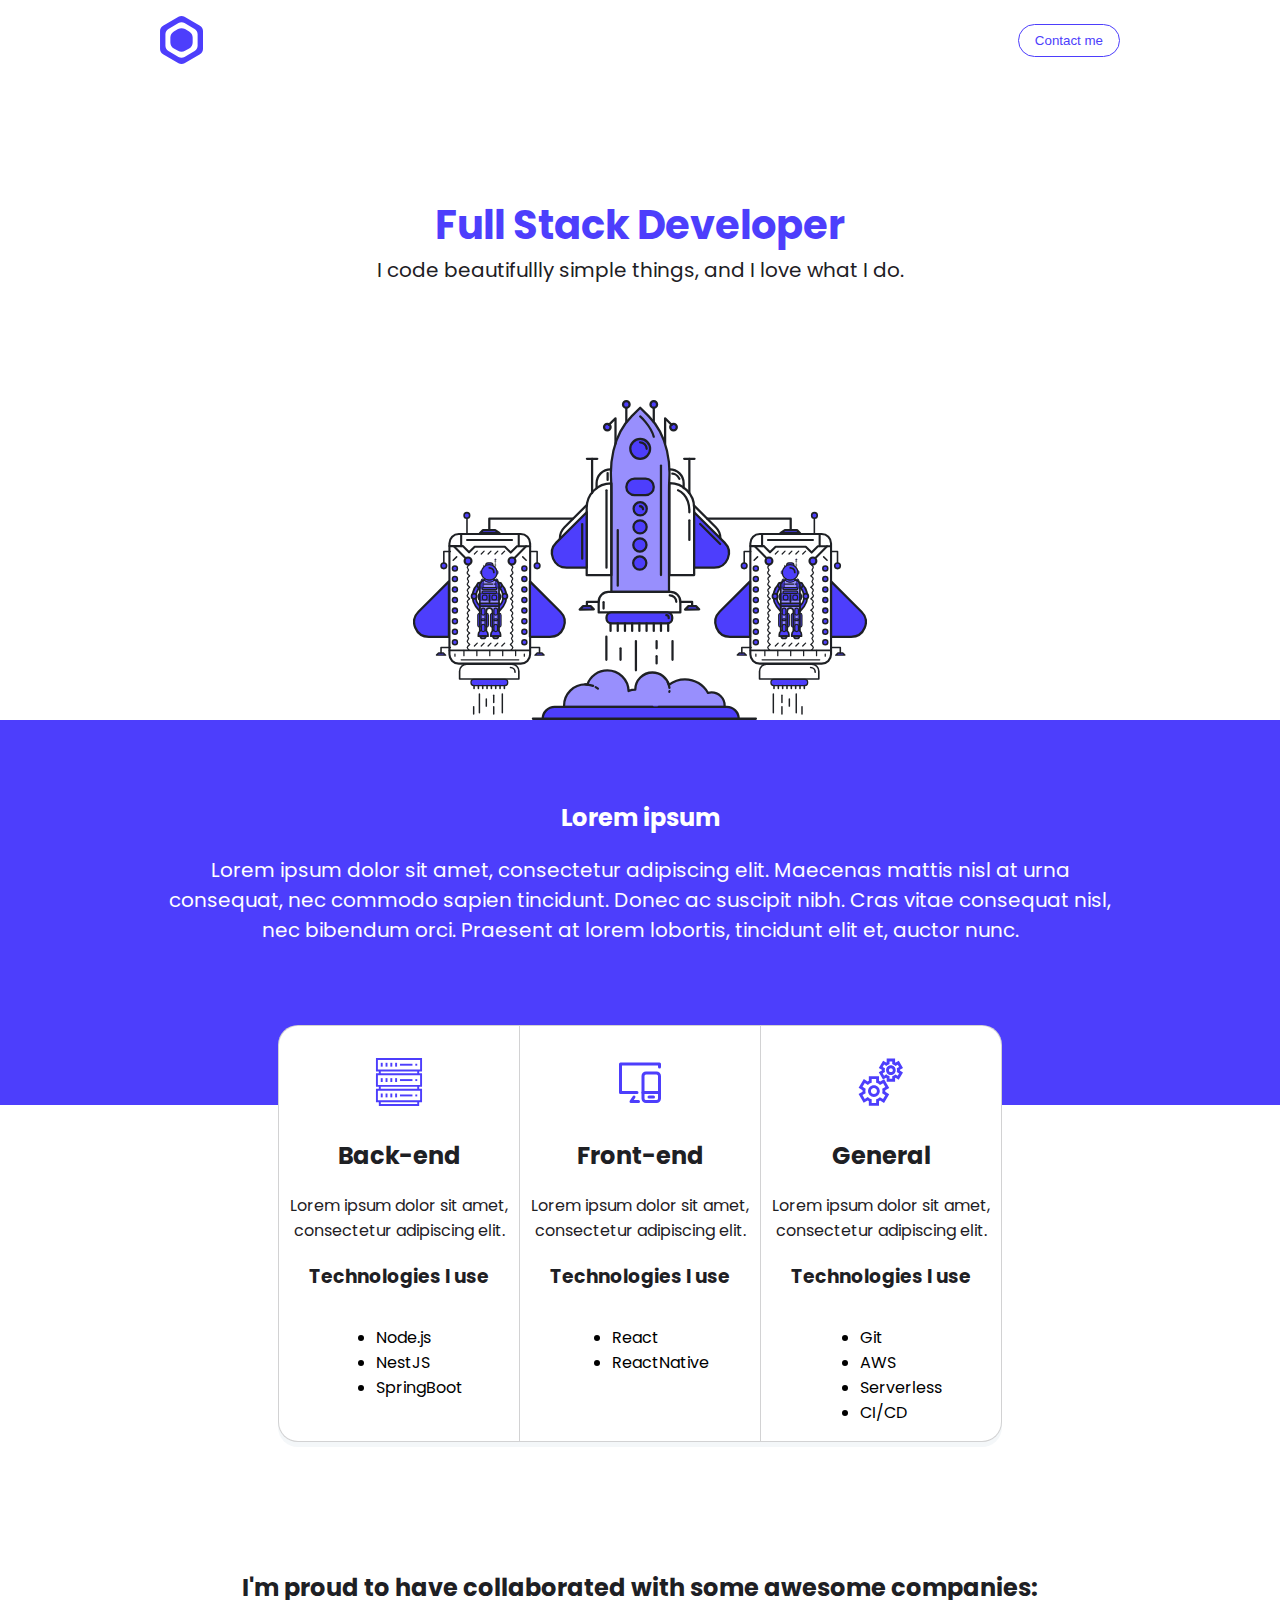
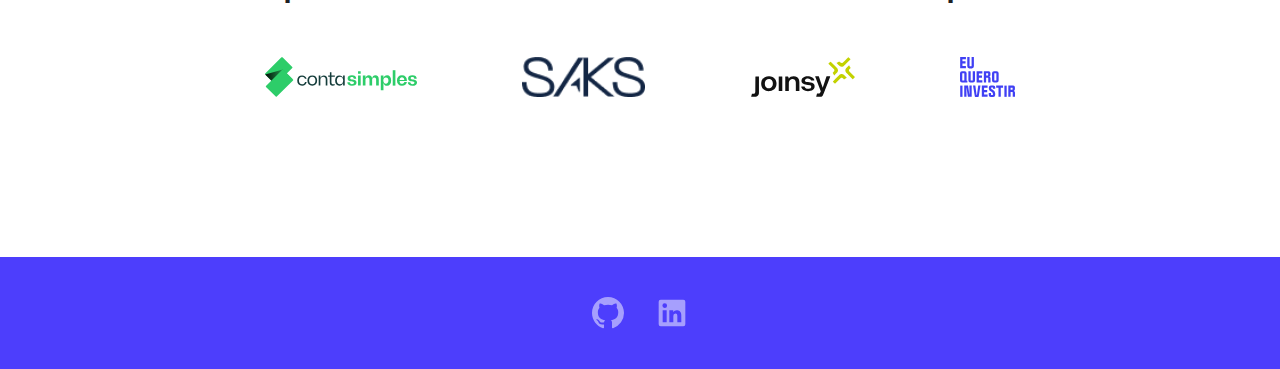
==== commit 15a60b10: "adiciona actions aos links e botões" ====
--- a/src/index.html
+++ b/src/index.html
@@ -98,10 +98,16 @@
     </div>
 
     <footer>
-      <div class="social">
+      <a class="social" href="https://github.com/leonardocroda" target="_blank">
         <img src="../public/assets/images/github.svg" />
+      </a>
+      <a
+        class="social"
+        href="https://www.linkedin.com/in/leonardocroda/"
+        target="_blank"
+      >
         <img src="../public/assets/images/linkedin.svg" />
-      </div>
+      </a>
     </footer>
     <script src="./js/index.js"></script>
   </body>
--- a/src/styles/index.css
+++ b/src/styles/index.css
@@ -36,6 +36,9 @@
   width: 100%;
   background-color: #4d3efc;
   padding: 2.5rem 0;
+  display: flex;
+  justify-content: center;
+  align-items: center;
 }
 
 img {
@@ -65,6 +68,12 @@
   color: #4d3efc;
   padding: 0.5rem 1rem;
   border-radius: 20px;
+  cursor: pointer;
+}
+
+.contact-button:hover {
+  background-color: #4d3efc;
+  color: #fff;
 }
 
 .about {
@@ -166,10 +175,15 @@
 }
 
 .social {
-  margin: 0 auto;
   height: 2rem;
   text-align: center;
   opacity: 0.5;
+  margin: 0 1rem;
+  cursor: pointer;
+}
+
+.social:hover {
+  opacity: 1;
 }
 
 @media screen and (max-width: 769px) {
